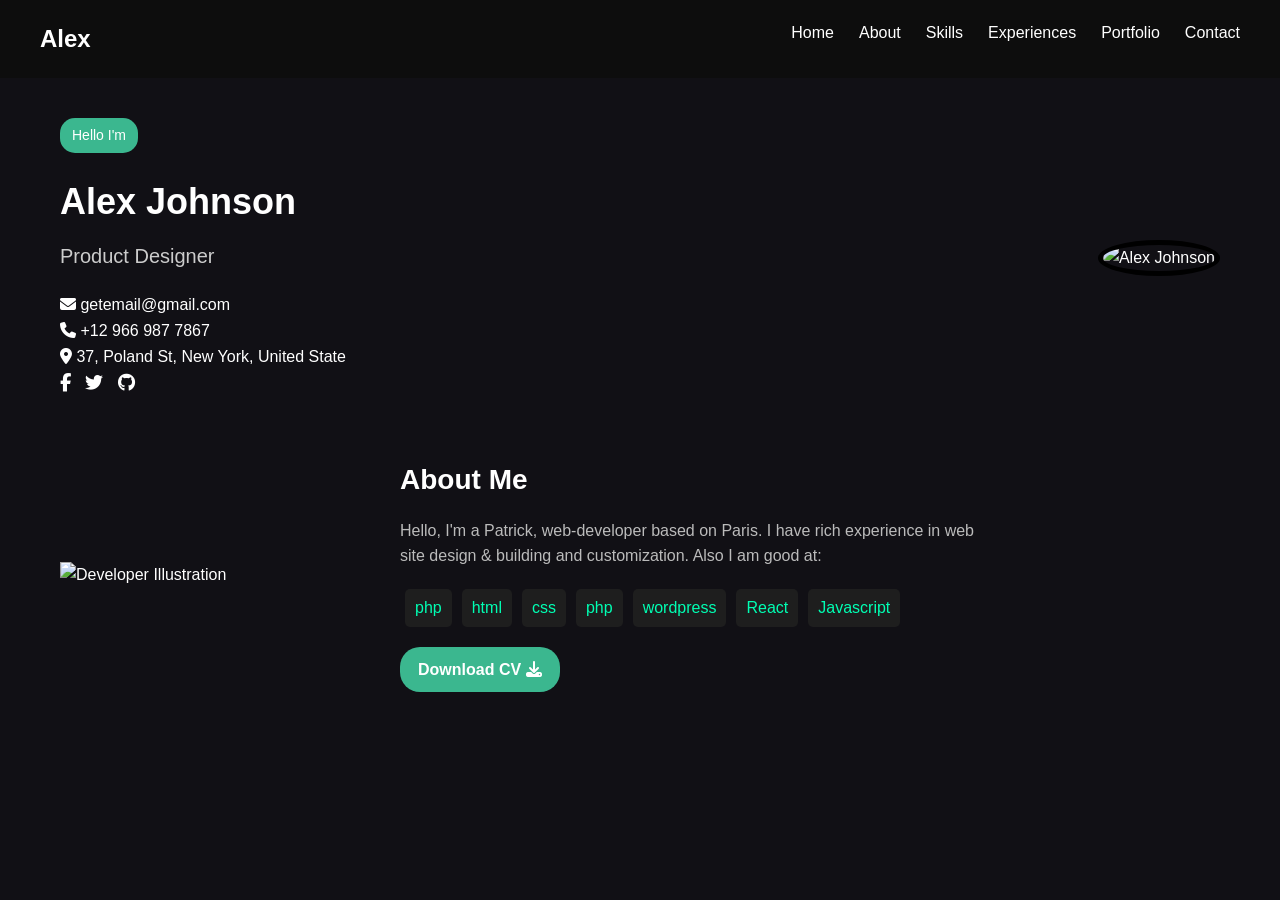
==== index.html @ 45fefa66 "my profile start" ====
<!DOCTYPE html>
<html lang="en">
<head>
  <meta charset="UTF-8" />
  <meta name="viewport" content="width=device-width, initial-scale=1.0"/>
  <title>Alex Johnson - Portfolio</title>
  <link rel="stylesheet" href="styles.css"/>
  <link rel="stylesheet" href="https://cdnjs.cloudflare.com/ajax/libs/font-awesome/6.4.0/css/all.min.css"/>
</head>
<script>
  fetch('navbar.html')
    .then(response => response.text())
    .then(data => {
      document.getElementById('navbar').innerHTML = data;
    });
</script>
<body>
  <header>
    <div id="navbar"></div>
  </header>

  <main class="container">
    <section class="profile">
      <div class="info">
        <span class="badge">Hello I'm</span>
        <h1>Alex Johnson</h1>
        <h2>Product Designer</h2>
        <p><i class="fa fa-envelope"></i> getemail@gmail.com</p>
        <p><i class="fa fa-phone"></i> +12 966 987 7867</p>
        <p><i class="fa fa-map-marker-alt"></i> 37, Poland St, New York, United State</p>
        <div class="socials">
          <a href="#"><i class="fab fa-facebook-f"></i></a>
          <a href="#"><i class="fab fa-twitter"></i></a>
          <a href="#"><i class="fab fa-github"></i></a>
        </div>
      </div>
      <div class="profile-pic">
        <img src="image/profile.jpg" alt="Alex Johnson">
      </div>
    </section>

    <section class="about">
      <img src="dev-illustration.png" alt="Developer Illustration" class="dev-illustration"/>
      <div class="about-text">
        <h2>About Me</h2>
        <p>Hello, I'm a Patrick, web-developer based on Paris. I have rich experience in web site design & building and customization. Also I am good at:</p>
        <div class="skills">
          <span>php</span><span>html</span><span>css</span><span>php</span><span>wordpress</span><span>React</span><span>Javascript</span>
        </div>
        <a href="#" class="btn">Download CV <i class="fa fa-download"></i></a>
      </div>
    </section>
  </main>
</body>
</html>
---- styles.css ----
* {
  margin: 0;
  padding: 0;
  box-sizing: border-box;
}

body {
  font-family: 'Arial', sans-serif;
  background-color: #111015;
  color: white;
  line-height: 1.6;
}

.navbar {
  display: flex;
  justify-content: space-between;
  padding: 20px 40px;
  background: #0d0d0d;
}

.logo {
  font-size: 24px;
  font-weight: bold;
}

.nav-links {
  list-style: none;
  display: flex;
  gap: 25px;
}

.nav-links li a {
  color: white;
  text-decoration: none;
  font-weight: 500;
}

.container {
  max-width: 1200px;
  margin: 40px auto;
  padding: 0 20px;
}

.profile {
  display: flex;
  justify-content: space-between;
  align-items: center;
  flex-wrap: wrap;
}

.info {
  max-width: 500px;
}

.badge {
  display: inline-block;
  background-color: #3bb78f;
  padding: 6px 12px;
  border-radius: 15px;
  font-size: 14px;
  margin-bottom: 10px;
}

.profile h1 {
  font-size: 36px;
  margin: 10px 0;
}

.profile h2 {
  font-size: 20px;
  font-weight: 400;
  color: #cccccc;
  margin-bottom: 20px;
}

.profile-pic img {
  width: 200px;
  height: 200px;
  border-radius: 50%;
  border: 5px solid #000;
  object-fit: cover;
}

.socials a {
  margin-right: 10px;
  color: white;
  font-size: 18px;
}

.about {
  display: flex;
  align-items: center;
  margin-top: 60px;
  flex-wrap: wrap;
}

.dev-illustration {
  width: 300px;
  margin-right: 40px;
}

.about-text {
  max-width: 600px;
}

.about-text h2 {
  font-size: 28px;
  margin-bottom: 15px;
}

.about-text p {
  margin-bottom: 15px;
  color: #bbb;
}

.skills span {
  background: #1e1e1e;
  color: #00ffb3;
  padding: 6px 10px;
  margin: 5px;
  border-radius: 5px;
  display: inline-block;
}

.btn {
  display: inline-block;
  margin-top: 15px;
  background: #3bb78f;
  padding: 10px 18px;
  border-radius: 20px;
  text-decoration: none;
  color: white;
  font-weight: bold;
}


.section-title {
  font-size: 32px;
  margin-bottom: 40px;
  text-align: center;
  color: #00ffb3;
}

.skills-section {
  display: grid;
  grid-template-columns: repeat(auto-fit, minmax(300px, 1fr));
  gap: 30px;
}

.skill-box {
  background-color: #1a1a1d;
  padding: 20px;
  border-radius: 10px;
}

.skill-box h3 {
  margin-bottom: 20px;
  color: #00ffb3;
}

.skill {
  margin-bottom: 15px;
}

.skill span {
  display: block;
  margin-bottom: 5px;
}

.progress-bar {
  background: #333;
  border-radius: 10px;
  overflow: hidden;
}

.progress-bar div {
  background: #00ffb3;
  color: #111;
  padding: 5px 10px;
  font-size: 14px;
  height: 100%;
}


.card-grid {
  display: grid;
  grid-template-columns: repeat(auto-fit, minmax(280px, 1fr));
  gap: 30px;
}

.card {
  background-color: #1a1a1d;
  border-radius: 10px;
  overflow: hidden;
  box-shadow: 0 0 10px #000;
  transition: transform 0.3s ease;
}

.card:hover {
  transform: translateY(-5px);
}

.card img {
  width: 100%;
  height: 180px;
  object-fit: cover;
}

.card-content {
  padding: 15px;
}

.card-content h3 {
  color: #00ffb3;
  margin-bottom: 10px;
}

.card-content p {
  color: #ccc;
  font-size: 14px;
}

.btn-sm {
  display: inline-block;
  margin-top: 10px;
  background: #3bb78f;
  padding: 8px 14px;
  border-radius: 20px;
  text-decoration: none;
  color: white;
  font-weight: bold;
  font-size: 14px;
}
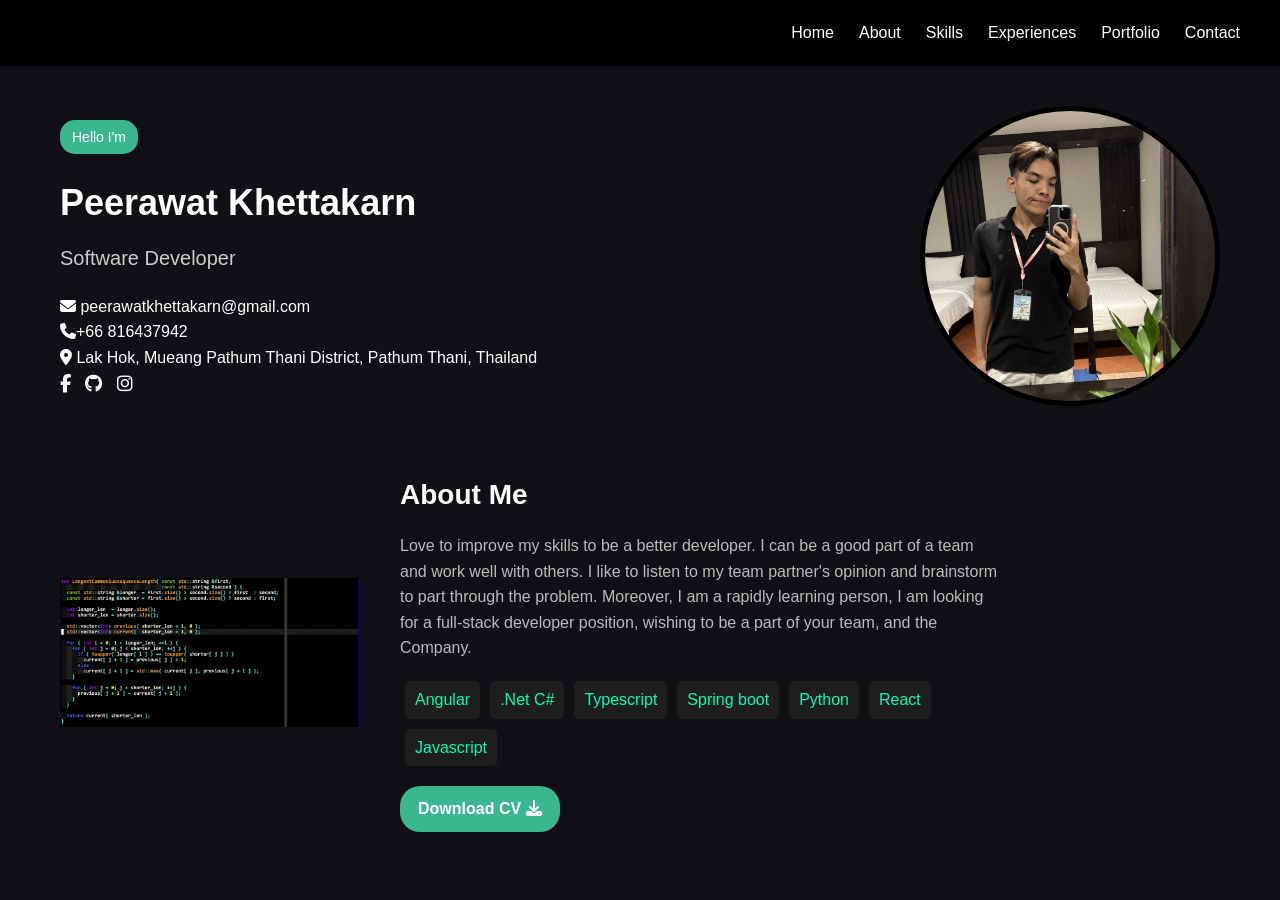
==== commit 9e64384e: "complete a hame page" ====
--- a/index.html
+++ b/index.html
@@ -23,15 +23,15 @@
     <section class="profile">
       <div class="info">
         <span class="badge">Hello I'm</span>
-        <h1>Alex Johnson</h1>
-        <h2>Product Designer</h2>
-        <p><i class="fa fa-envelope"></i> getemail@gmail.com</p>
-        <p><i class="fa fa-phone"></i> +12 966 987 7867</p>
-        <p><i class="fa fa-map-marker-alt"></i> 37, Poland St, New York, United State</p>
+        <h1>Peerawat Khettakarn</h1>
+        <h2>Software Developer</h2>
+        <p><i class="fa fa-envelope"></i> peerawatkhettakarn@gmail.com</p>
+        <p><i class="fa fa-phone"></i>+66 816437942</p>
+        <p><i class="fa fa-map-marker-alt"></i>  Lak Hok, Mueang Pathum Thani District, Pathum Thani, Thailand</p>
         <div class="socials">
           <a href="#"><i class="fab fa-facebook-f"></i></a>
-          <a href="#"><i class="fab fa-twitter"></i></a>
-          <a href="#"><i class="fab fa-github"></i></a>
+          <a href="https://github.com/prx-ah"><i class="fab fa-github"></i></a>
+          <a href=""><i class="fab fa-instagram"></i></a>
         </div>
       </div>
       <div class="profile-pic">
@@ -40,14 +40,14 @@
     </section>
 
     <section class="about">
-      <img src="dev-illustration.png" alt="Developer Illustration" class="dev-illustration"/>
+      <img src="image/coding.gif"Developer Illustration" class="dev-illustration"/>
       <div class="about-text">
         <h2>About Me</h2>
-        <p>Hello, I'm a Patrick, web-developer based on Paris. I have rich experience in web site design & building and customization. Also I am good at:</p>
+        <p>Love to improve my skills to be a better developer. I  can be a good part of a team and work well with others. I like to listen to my team partner's opinion and brainstorm to part through the problem. Moreover, I am a rapidly learning person, I am looking for a full-stack developer position, wishing to be a part of your team, and the Company.</p>
         <div class="skills">
-          <span>php</span><span>html</span><span>css</span><span>php</span><span>wordpress</span><span>React</span><span>Javascript</span>
+          <span>Angular</span><span>.Net C#</span><span>Typescript</span><span>Spring boot</span><span>Python</span><span>React</span><span>Javascript</span>
         </div>
-        <a href="#" class="btn">Download CV <i class="fa fa-download"></i></a>
+        <a href="file/Resume.pdf" class="btn-cv" download="file/Resume.pdf">Download CV <i class="fa fa-download"></i></a>
       </div>
     </section>
   </main>
--- a/styles.css
+++ b/styles.css
@@ -15,7 +15,7 @@
   display: flex;
   justify-content: space-between;
   padding: 20px 40px;
-  background: #0d0d0d;
+  background: #000000;
 }
 
 .logo {
@@ -74,8 +74,8 @@
 }
 
 .profile-pic img {
-  width: 200px;
-  height: 200px;
+  width: 300px;
+  height: 300px;
   border-radius: 50%;
   border: 5px solid #000;
   object-fit: cover;
@@ -122,7 +122,7 @@
   display: inline-block;
 }
 
-.btn {
+.btn-cv {
   display: inline-block;
   margin-top: 15px;
   background: #3bb78f;
@@ -131,6 +131,10 @@
   text-decoration: none;
   color: white;
   font-weight: bold;
+  transition: 0.5s background;
+}
+.btn-cv:hover {
+  background: #86dcc4;
 }
 
 
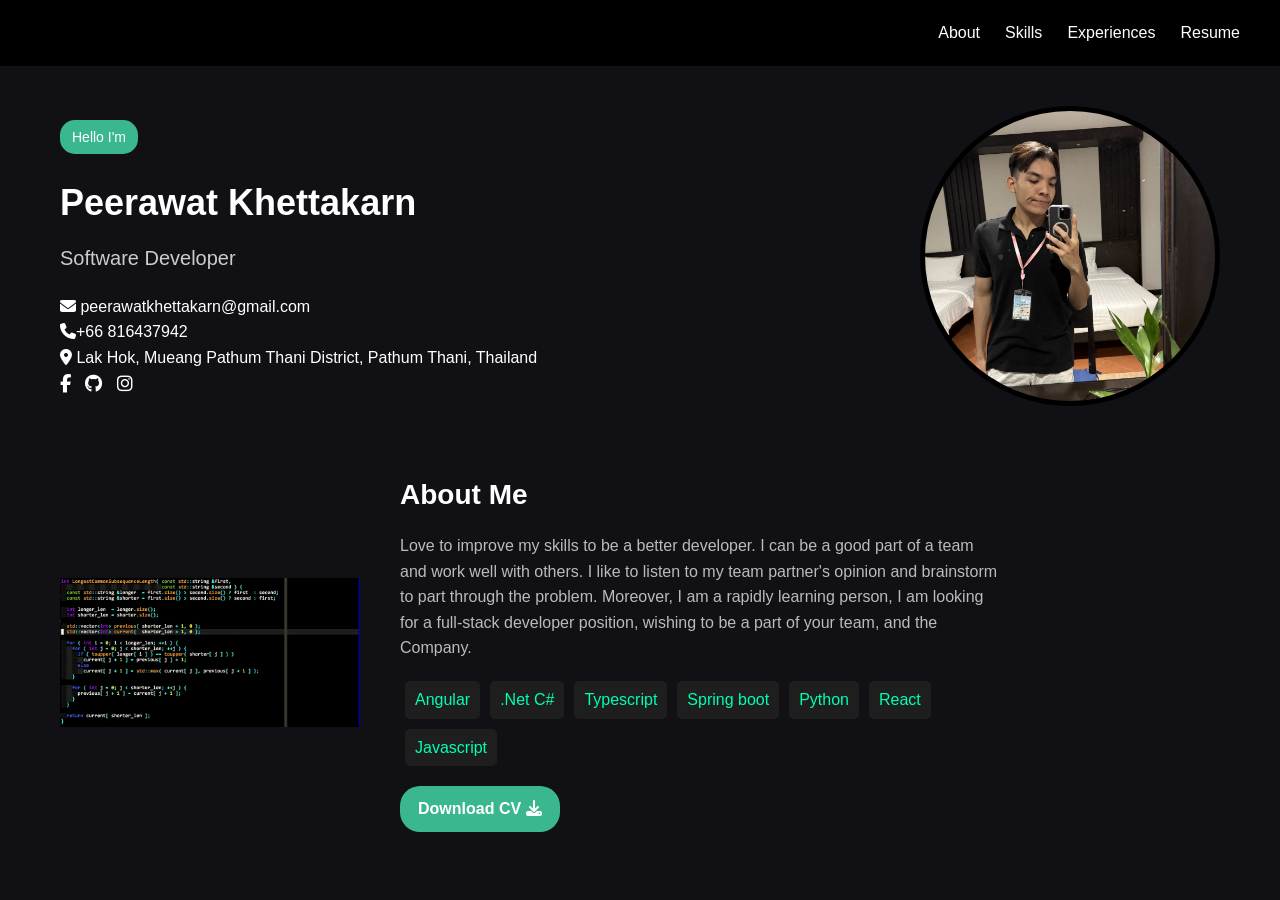
==== commit e1282d50: "and a content inside the web to complete" ====
--- a/index.html
+++ b/index.html
@@ -3,7 +3,7 @@
 <head>
   <meta charset="UTF-8" />
   <meta name="viewport" content="width=device-width, initial-scale=1.0"/>
-  <title>Alex Johnson - Portfolio</title>
+  <title>Peerawat Khettakarn - Portfolio</title>
   <link rel="stylesheet" href="styles.css"/>
   <link rel="stylesheet" href="https://cdnjs.cloudflare.com/ajax/libs/font-awesome/6.4.0/css/all.min.css"/>
 </head>
